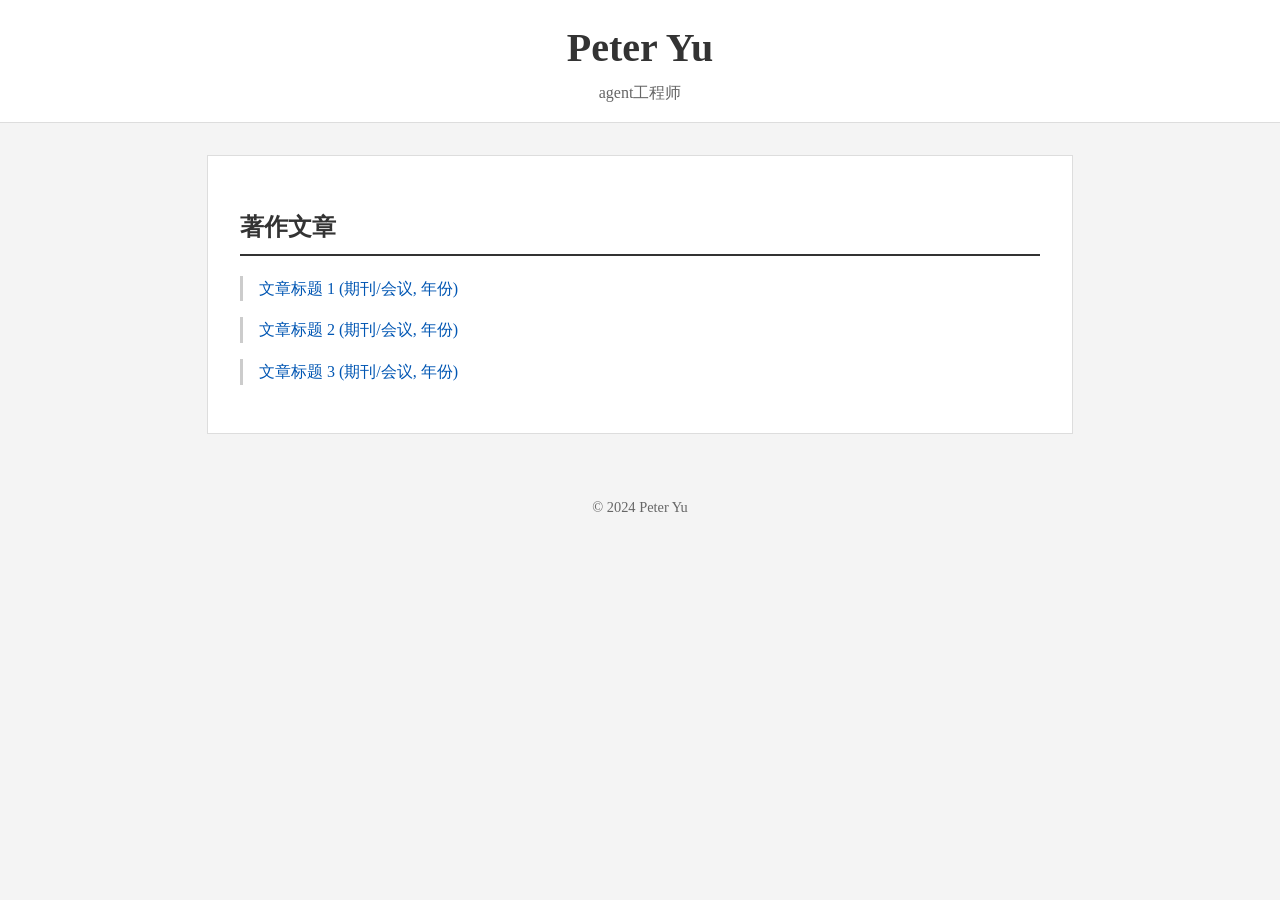
==== index.html @ b93dc15c "Initial commit: Create blog structure" ====
<!DOCTYPE html>
<html lang="zh-CN">
<head>
    <meta charset="UTF-8">
    <meta name="viewport" content="width=device-width, initial-scale=1.0">
    <title>Peter Yu's Blog</title>
    <link rel="stylesheet" href="style.css">
</head>
<body>
    <header>
        <h1>Peter Yu</h1>
        <p>agent工程师</p>
    </header>
    <main>
        <section id="publications">
            <h2>著作文章</h2>
            <ul>
                <li><a href="#">文章标题 1 (期刊/会议, 年份)</a></li>
                <li><a href="#">文章标题 2 (期刊/会议, 年份)</a></li>
                <li><a href="#">文章标题 3 (期刊/会议, 年份)</a></li>
            </ul>
        </section>
    </main>
    <footer>
        <p>&copy; 2024 Peter Yu</p>
    </footer>
</body>
</html>
---- style.css ----
body {
    font-family: 'Georgia', 'Times New Roman', serif;
    line-height: 1.6;
    margin: 0;
    padding: 0;
    background: #f4f4f4;
    color: #333;
}

header {
    background: #fff;
    padding: 1rem 0;
    border-bottom: 1px solid #ddd;
    text-align: center;
}

header h1 {
    margin: 0;
    font-size: 2.5em;
}

header p {
    margin: 0;
    color: #666;
}

main {
    width: 800px;
    margin: 2rem auto;
    padding: 2rem;
    background: #fff;
    border: 1px solid #ddd;
}

h2 {
    border-bottom: 2px solid #333;
    padding-bottom: 0.5rem;
}

ul {
    list-style: none;
    padding: 0;
}

ul li {
    margin-bottom: 1rem;
    border-left: 3px solid #ccc;
    padding-left: 1rem;
}

ul li a {
    text-decoration: none;
    color: #0056b3;
}

ul li a:hover {
    text-decoration: underline;
}

footer {
    text-align: center;
    padding: 1rem 0;
    margin-top: 2rem;
    font-size: 0.9em;
    color: #666;
}
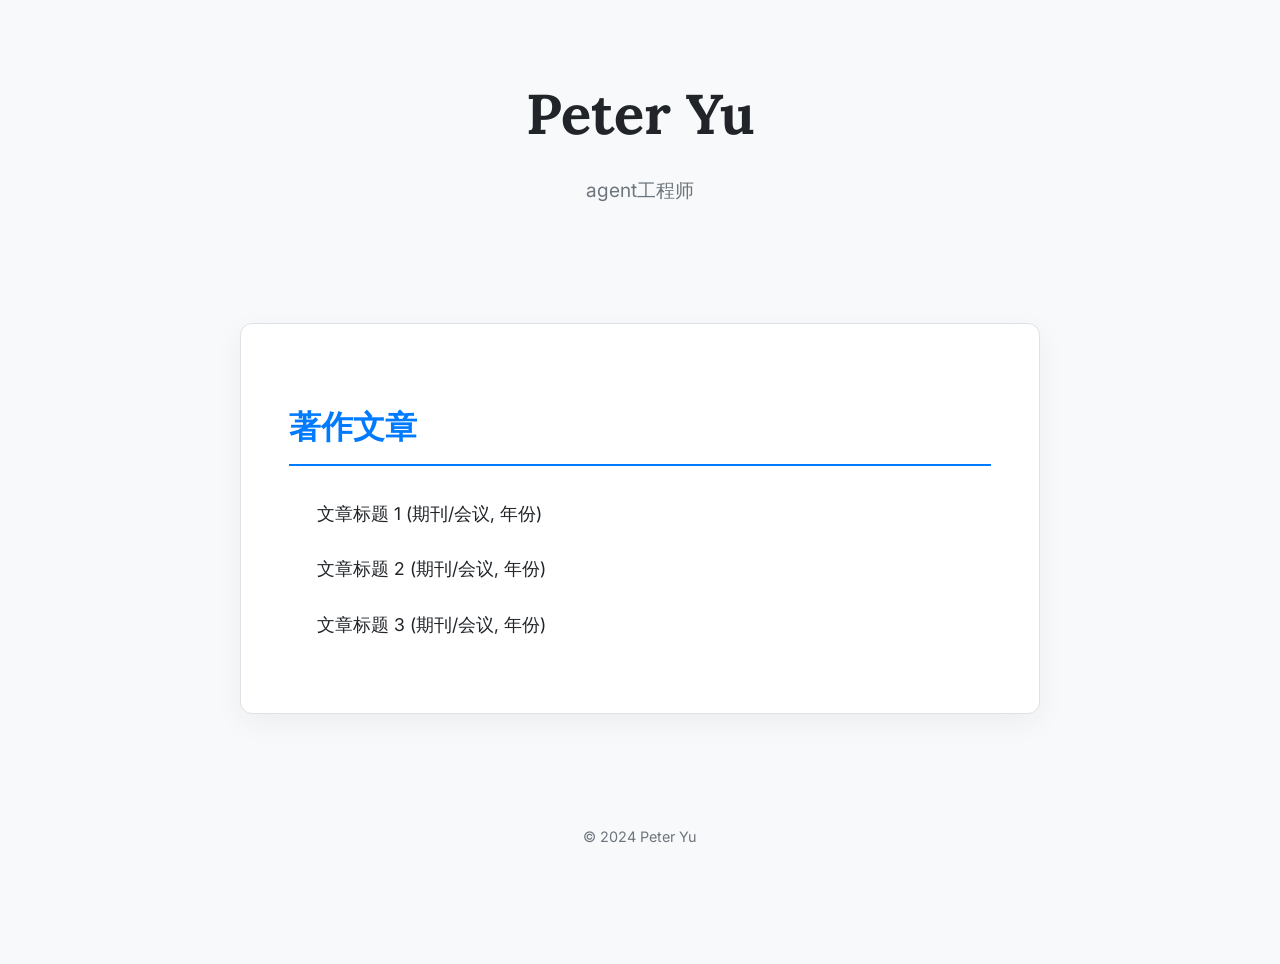
==== commit 33747d58: "Feat: Redesign website with a modern aesthetic" ====
--- a/index.html
+++ b/index.html
@@ -4,12 +4,16 @@
     <meta charset="UTF-8">
     <meta name="viewport" content="width=device-width, initial-scale=1.0">
     <title>Peter Yu's Blog</title>
+    <link rel="preconnect" href="https://fonts.googleapis.com">
+    <link rel="preconnect" href="https://fonts.gstatic.com" crossorigin>
+    <link href="https://fonts.googleapis.com/css2?family=Inter:wght@400;700&family=Lora:ital,wght@0,400;0,700;1,400&display=swap" rel="stylesheet">
     <link rel="stylesheet" href="style.css">
 </head>
 <body>
-    <header>
-        <h1>Peter Yu</h1>
-        <p>agent工程师</p>
+    <div class="container">
+        <header>
+            <h1>Peter Yu</h1>
+            <p>agent工程师</p>
     </header>
     <main>
         <section id="publications">
@@ -24,5 +28,6 @@
     <footer>
         <p>&copy; 2024 Peter Yu</p>
     </footer>
+    </div>
 </body>
 </html>
--- a/style.css
+++ b/style.css
@@ -1,40 +1,64 @@
+:root {
+    --bg-color: #f8f9fa;
+    --text-color: #212529;
+    --primary-color: #007bff;
+    --card-bg-color: #ffffff;
+    --border-color: #dee2e6;
+    --shadow-color: rgba(0, 0, 0, 0.05);
+}
+
 body {
-    font-family: 'Georgia', 'Times New Roman', serif;
-    line-height: 1.6;
+    font-family: 'Inter', sans-serif;
+    line-height: 1.8;
     margin: 0;
-    padding: 0;
-    background: #f4f4f4;
-    color: #333;
+    padding: 2rem;
+    background-color: var(--bg-color);
+    color: var(--text-color);
+    display: flex;
+    justify-content: center;
+    align-items: flex-start;
+    min-height: 100vh;
+}
+
+.container {
+    width: 100%;
+    max-width: 800px;
 }
 
 header {
-    background: #fff;
-    padding: 1rem 0;
-    border-bottom: 1px solid #ddd;
     text-align: center;
+    margin-bottom: 4rem;
+    padding: 2rem;
 }
 
 header h1 {
+    font-family: 'Lora', serif;
+    font-size: 3.5em;
     margin: 0;
-    font-size: 2.5em;
+    font-weight: 700;
 }
 
 header p {
-    margin: 0;
-    color: #666;
+    margin-top: 0.5rem;
+    font-size: 1.2em;
+    color: #6c757d;
 }
 
 main {
-    width: 800px;
-    margin: 2rem auto;
-    padding: 2rem;
-    background: #fff;
-    border: 1px solid #ddd;
+    background-color: var(--card-bg-color);
+    border-radius: 12px;
+    box-shadow: 0 8px 30px var(--shadow-color);
+    padding: 3rem;
+    border: 1px solid var(--border-color);
 }
 
 h2 {
-    border-bottom: 2px solid #333;
+    font-family: 'Lora', serif;
+    font-size: 2em;
+    border-bottom: 2px solid var(--primary-color);
     padding-bottom: 0.5rem;
+    margin-bottom: 2rem;
+    color: var(--primary-color);
 }
 
 ul {
@@ -43,24 +67,45 @@
 }
 
 ul li {
-    margin-bottom: 1rem;
-    border-left: 3px solid #ccc;
-    padding-left: 1rem;
+    margin-bottom: 1.5rem;
+    padding-left: 1.5rem;
+    border-left: 4px solid transparent;
+    transition: all 0.3s ease;
+}
+
+ul li:hover {
+    border-left-color: var(--primary-color);
+    transform: translateX(5px);
 }
 
 ul li a {
     text-decoration: none;
-    color: #0056b3;
+    color: var(--text-color);
+    font-weight: 400;
+    font-size: 1.1em;
+    transition: color 0.3s ease;
 }
 
 ul li a:hover {
-    text-decoration: underline;
+    color: var(--primary-color);
 }
 
 footer {
     text-align: center;
-    padding: 1rem 0;
-    margin-top: 2rem;
+    padding: 2rem 0;
+    margin-top: 4rem;
     font-size: 0.9em;
-    color: #666;
+    color: #6c757d;
 }
+
+@media (max-width: 768px) {
+    body {
+        padding: 1rem;
+    }
+    main {
+        padding: 2rem;
+    }
+    header h1 {
+        font-size: 2.5em;
+    }
+}
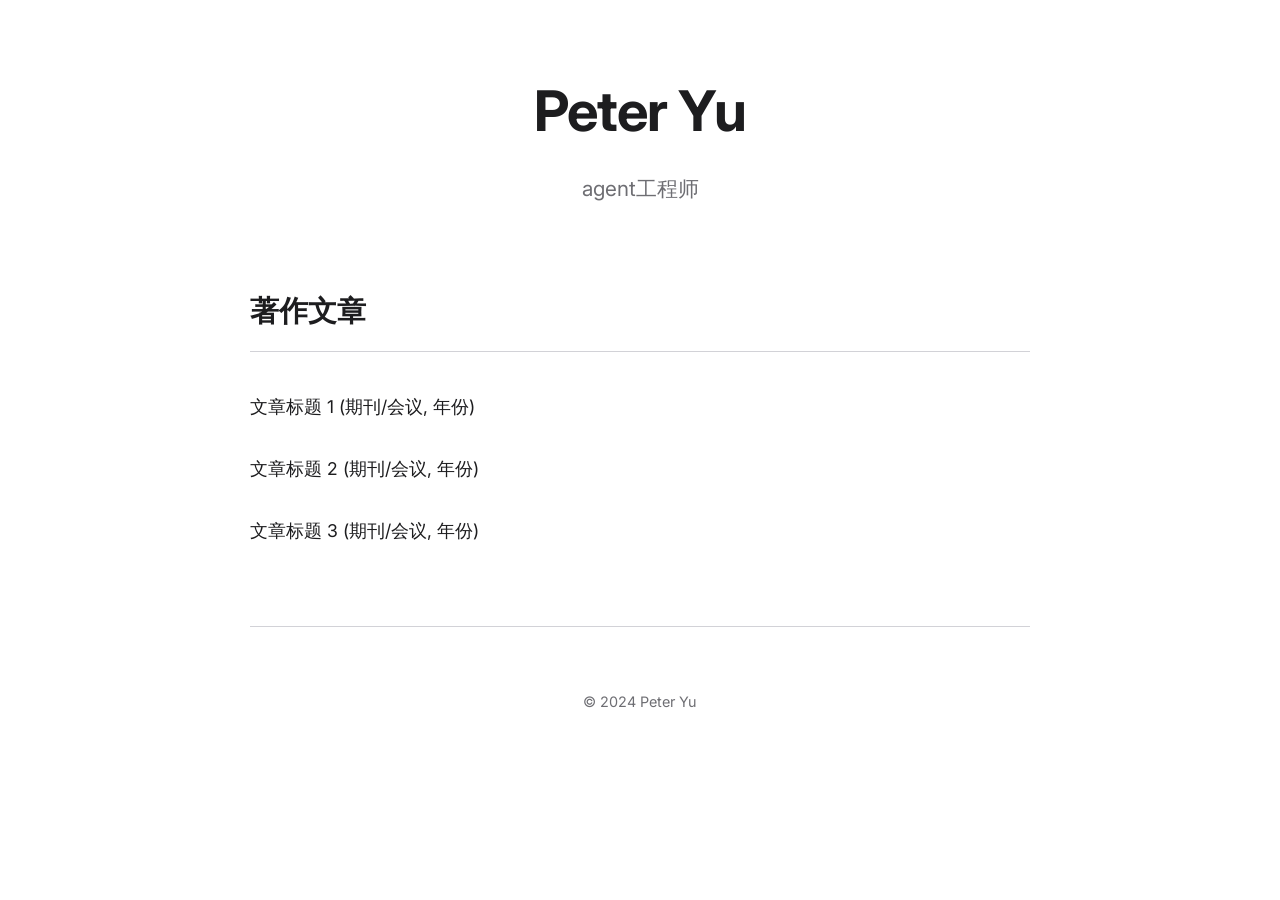
==== commit 7fc15af4: "Feat: Redesign website with Apple-inspired aesthetic" ====
--- a/index.html
+++ b/index.html
@@ -16,14 +16,12 @@
             <p>agent工程师</p>
     </header>
     <main>
-        <section id="publications">
-            <h2>著作文章</h2>
-            <ul>
-                <li><a href="#">文章标题 1 (期刊/会议, 年份)</a></li>
+        <h2>著作文章</h2>
+        <ul>
+            <li><a href="#">文章标题 1 (期刊/会议, 年份)</a></li>
                 <li><a href="#">文章标题 2 (期刊/会议, 年份)</a></li>
                 <li><a href="#">文章标题 3 (期刊/会议, 年份)</a></li>
             </ul>
-        </section>
     </main>
     <footer>
         <p>&copy; 2024 Peter Yu</p>
--- a/style.css
+++ b/style.css
@@ -1,64 +1,62 @@
 :root {
-    --bg-color: #f8f9fa;
-    --text-color: #212529;
-    --primary-color: #007bff;
-    --card-bg-color: #ffffff;
-    --border-color: #dee2e6;
-    --shadow-color: rgba(0, 0, 0, 0.05);
+    --bg-color: #ffffff;
+    --text-color: #1d1d1f;
+    --secondary-text-color: #6e6e73;
+    --divider-color: #d2d2d7;
+    --card-bg-color: #f5f5f7;
+    --shadow-color: rgba(0, 0, 0, 0.04);
 }
 
 body {
-    font-family: 'Inter', sans-serif;
-    line-height: 1.8;
+    font-family: 'Inter', -apple-system, BlinkMacSystemFont, "Segoe UI", Roboto, Helvetica, Arial, sans-serif;
+    line-height: 1.7;
     margin: 0;
-    padding: 2rem;
+    padding: 4rem 2rem;
     background-color: var(--bg-color);
     color: var(--text-color);
     display: flex;
     justify-content: center;
-    align-items: flex-start;
-    min-height: 100vh;
+    -webkit-font-smoothing: antialiased;
+    -moz-osx-font-smoothing: grayscale;
 }
 
 .container {
     width: 100%;
-    max-width: 800px;
+    max-width: 780px;
 }
 
 header {
     text-align: center;
-    margin-bottom: 4rem;
-    padding: 2rem;
+    margin-bottom: 5rem;
 }
 
 header h1 {
-    font-family: 'Lora', serif;
     font-size: 3.5em;
     margin: 0;
     font-weight: 700;
+    letter-spacing: -0.02em;
 }
 
 header p {
-    margin-top: 0.5rem;
-    font-size: 1.2em;
-    color: #6c757d;
+    margin-top: 0.75rem;
+    font-size: 1.3em;
+    color: var(--secondary-text-color);
+    font-weight: 400;
 }
 
 main {
-    background-color: var(--card-bg-color);
-    border-radius: 12px;
-    box-shadow: 0 8px 30px var(--shadow-color);
-    padding: 3rem;
-    border: 1px solid var(--border-color);
+    background-color: var(--bg-color);
+    border-radius: 16px;
+    padding: 0;
 }
 
 h2 {
-    font-family: 'Lora', serif;
-    font-size: 2em;
-    border-bottom: 2px solid var(--primary-color);
-    padding-bottom: 0.5rem;
-    margin-bottom: 2rem;
-    color: var(--primary-color);
+    font-size: 1.8em;
+    font-weight: 700;
+    padding-bottom: 1rem;
+    margin-bottom: 2.5rem;
+    color: var(--text-color);
+    border-bottom: 1px solid var(--divider-color);
 }
 
 ul {
@@ -67,15 +65,12 @@
 }
 
 ul li {
-    margin-bottom: 1.5rem;
-    padding-left: 1.5rem;
-    border-left: 4px solid transparent;
-    transition: all 0.3s ease;
+    margin-bottom: 2rem;
+    transition: transform 0.3s cubic-bezier(0.25, 0.46, 0.45, 0.94);
 }
 
 ul li:hover {
-    border-left-color: var(--primary-color);
-    transform: translateX(5px);
+    transform: translateX(4px);
 }
 
 ul li a {
@@ -87,25 +82,29 @@
 }
 
 ul li a:hover {
-    color: var(--primary-color);
+    color: var(--secondary-text-color);
 }
 
 footer {
     text-align: center;
-    padding: 2rem 0;
-    margin-top: 4rem;
+    padding: 3rem 0;
+    margin-top: 5rem;
     font-size: 0.9em;
-    color: #6c757d;
+    color: var(--secondary-text-color);
+    border-top: 1px solid var(--divider-color);
 }
 
 @media (max-width: 768px) {
     body {
-        padding: 1rem;
-    }
-    main {
-        padding: 2rem;
+        padding: 2rem 1rem;
     }
     header h1 {
-        font-size: 2.5em;
+        font-size: 2.8em;
+    }
+    header p {
+        font-size: 1.1em;
+    }
+    h2 {
+        font-size: 1.5em;
     }
 }
